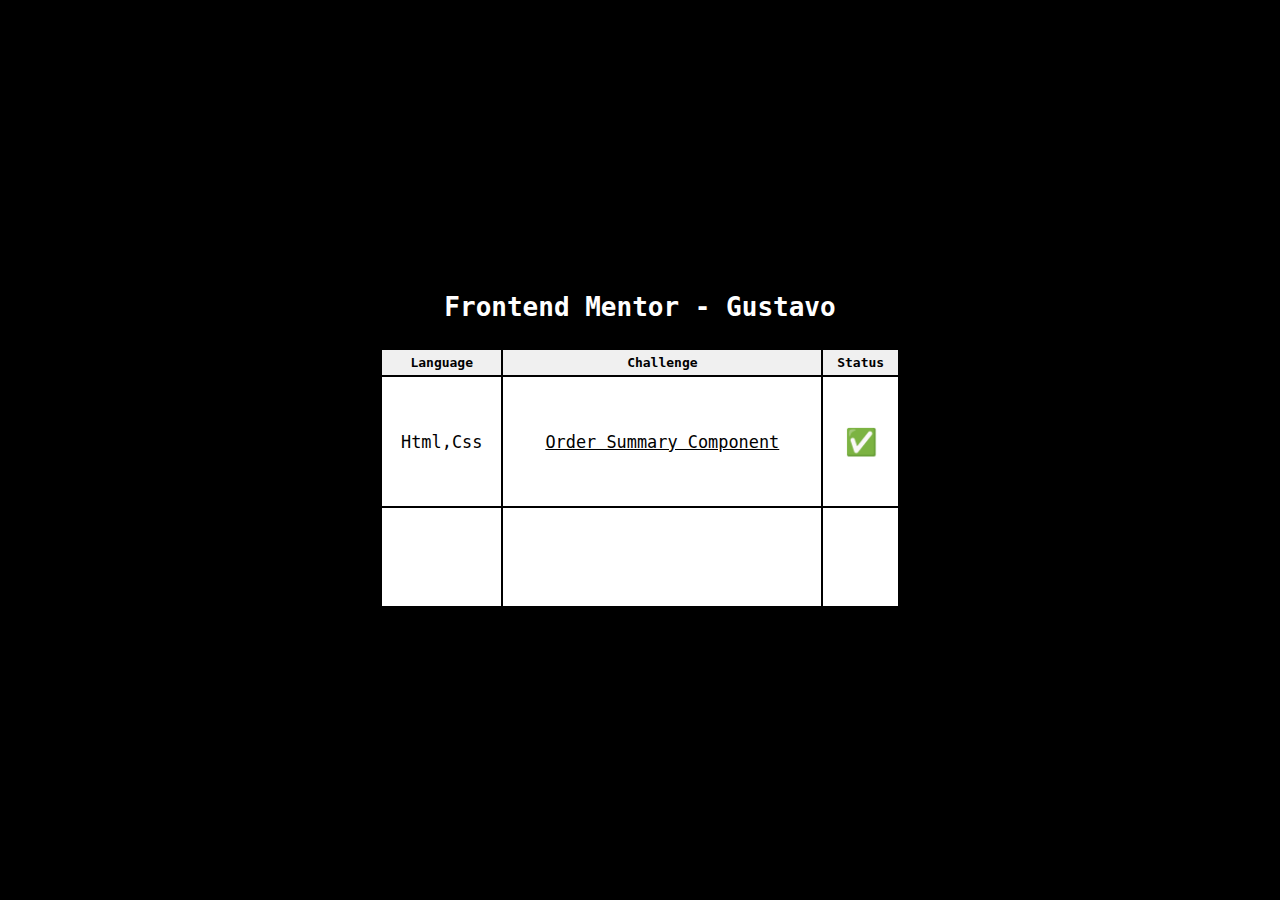
==== index.html @ 12e73298 "GitPages Index" ====
<!DOCTYPE html>
<html lang="en">
<head>
    <meta charset="UTF-8">
    <meta name="viewport" content="width=device-width, initial-scale=1.0">
    <title>Frontend Mentor Challenges</title>
</head>

<style>


*{
    margin: 0;
    padding: 0;
    color: black;
    box-sizing: border-box;
    font-family: monospace;
}

body{
    display: flex;
    flex-direction: column;
    align-items: center;
    justify-content: center;
    align-content: center;
    width: 100%;
    height: 100vh;
   background-color: black;

}

main h1{
    color: white;
    text-align: center;
    margin-bottom: 2rem;
}

table {
    width:40rem;
	height:20rem;
    text-align: center;
    border:2px solid #000000;
	border-collapse: collapse;
	padding:5px;
}

main table  th{
    border:2px solid #000000;
	padding:5px;
    background:#F0F0F0;
    

}
main table td{
    font-size: 1.3rem;
    border:2px solid #000000;
	padding:5px;
    background:#FFFFFF;
}

main table tbody tr span {
   font-size: 2rem;
}



</style>


<body>
    
    <main>
        <h1>Frontend Mentor - Gustavo</h1>
        <table>
            <thead>
            <tr>
                <th>Language</th>
                <th>Challenge</th>
                <th>Status</th>
            </tr>
            </thead>
            <tbody>
            <tr>
                <td>Html,Css</td>
                <td><a href="">Order Summary Component</a></td>
                <td><span>✅</span></td>
            </tr>
            <tr>
                <td>&nbsp;</td>
                <td>&nbsp;</td>
                <td>&nbsp;</td>
            </tr>
            </tbody>
        </table>


    </main>


</body>
</html>
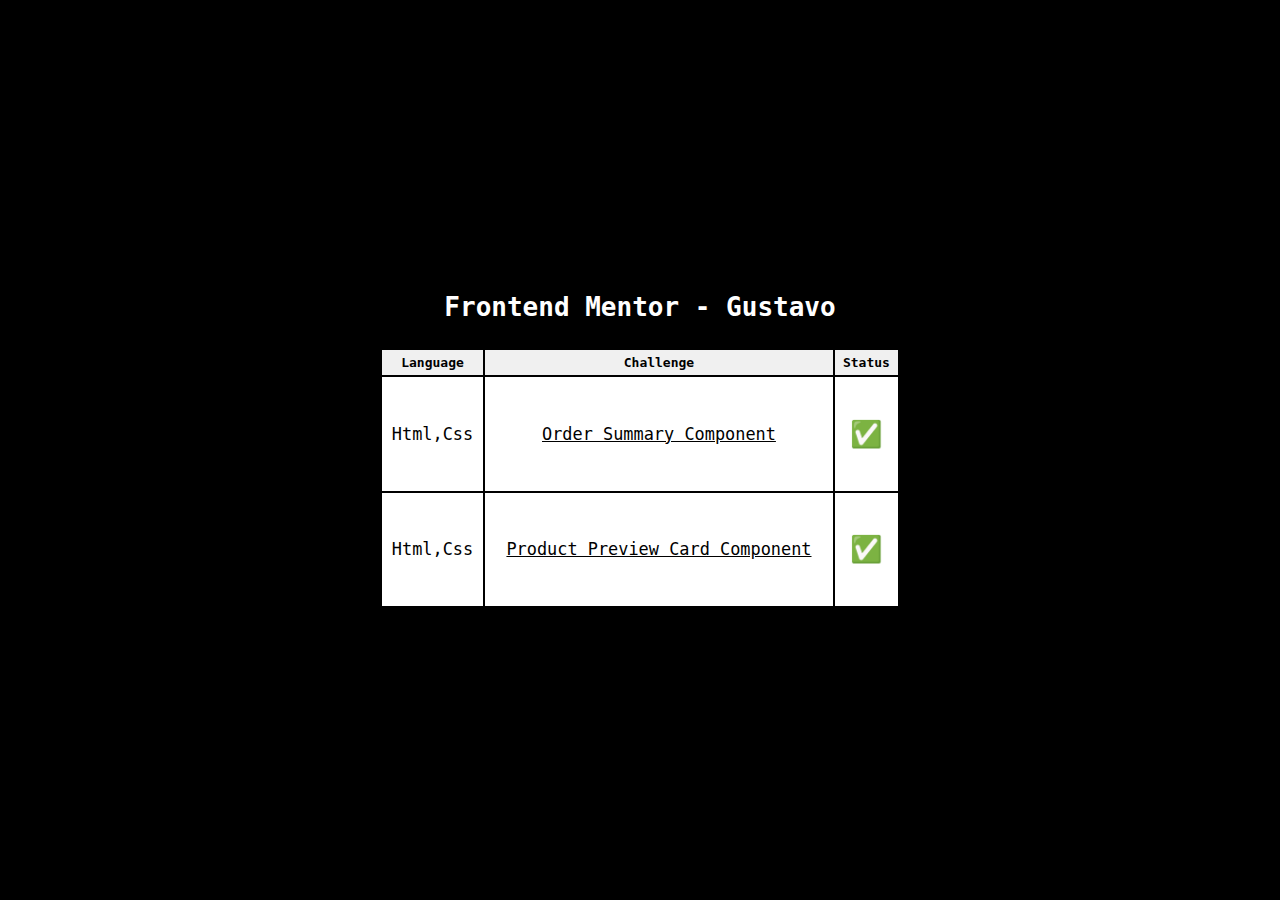
==== commit 87c252c7: "Frontend Mentor - Product preview card component - Done + Att Index" ====
--- a/index.html
+++ b/index.html
@@ -82,13 +82,13 @@
             <tbody>
             <tr>
                 <td>Html,Css</td>
-                <td><a href="">Order Summary Component</a></td>
+                <td><a href="./OrderSummaryComponent/order-summary-component-main/index.html">Order Summary Component</a></td>
                 <td><span>✅</span></td>
             </tr>
             <tr>
-                <td>&nbsp;</td>
-                <td>&nbsp;</td>
-                <td>&nbsp;</td>
+                <td>Html,Css</td>
+                <td><a href="./ProductPreviewCardComponent/product-preview-card-component-main/index.html">Product Preview Card Component</a></td>
+                <td><span>✅</span></td>
             </tr>
             </tbody>
         </table>
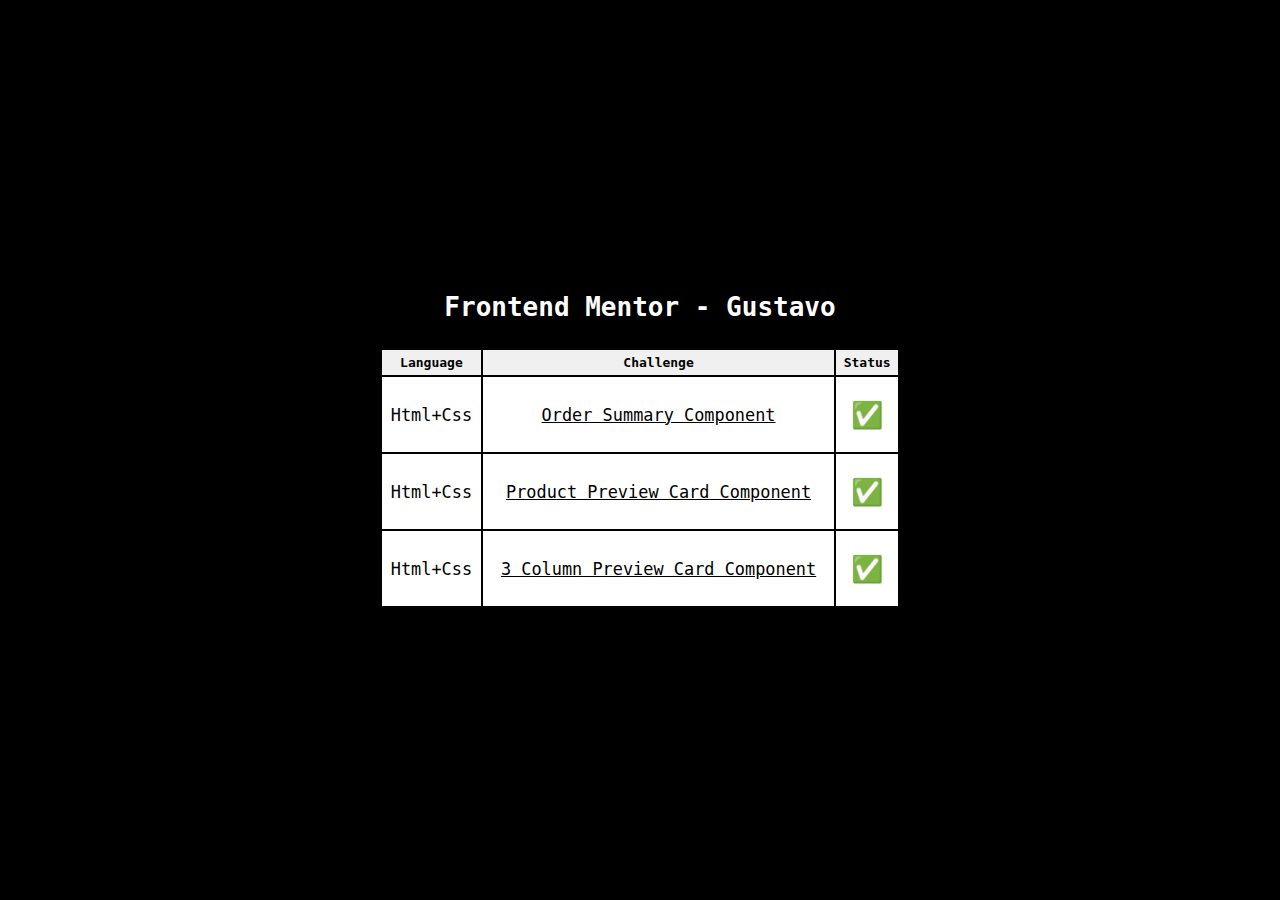
==== commit 57804dcb: "3ColumnPreviewCard Frontend Mentor Challenge + Index add" ====
--- a/index.html
+++ b/index.html
@@ -81,13 +81,19 @@
             </thead>
             <tbody>
             <tr>
-                <td>Html,Css</td>
+                <td>Html+Css</td>
                 <td><a href="./OrderSummaryComponent/order-summary-component-main/index.html">Order Summary Component</a></td>
                 <td><span>✅</span></td>
             </tr>
             <tr>
-                <td>Html,Css</td>
+                <td>Html+Css</td>
                 <td><a href="./ProductPreviewCardComponent/product-preview-card-component-main/index.html">Product Preview Card Component</a></td>
+                <td><span>✅</span></td>
+            </tr>
+
+            <tr>
+                <td>Html+Css</td>
+                <td><a href="./3ColumnPreviewCardComponent/3-column-preview-card-component-main/index.html">3 Column Preview Card Component</a></td>
                 <td><span>✅</span></td>
             </tr>
             </tbody>
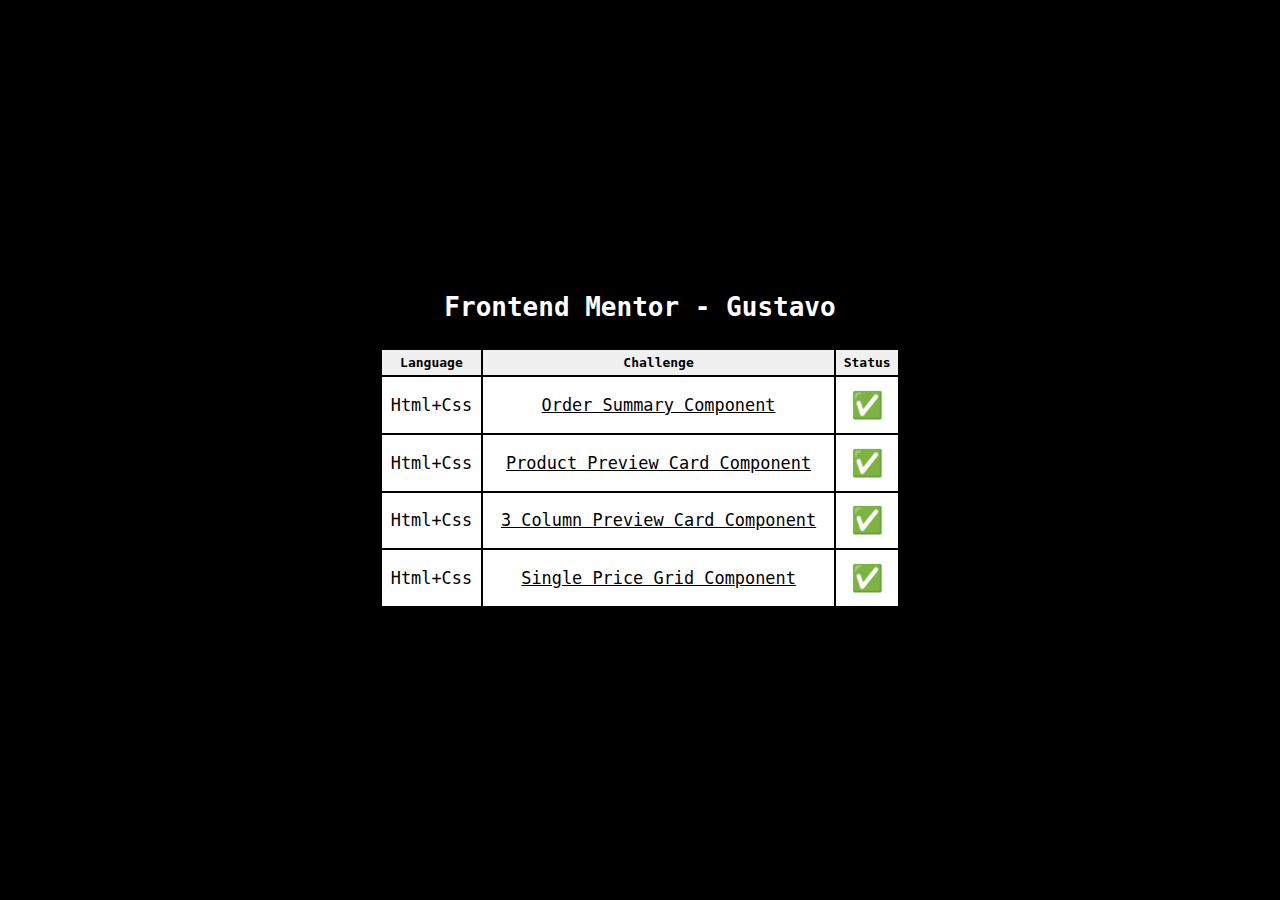
==== commit 559da69f: "SinglePrinceGrindComponent Challenge Frontend Mentor + Index Repository Update" ====
--- a/index.html
+++ b/index.html
@@ -96,6 +96,12 @@
                 <td><a href="./3ColumnPreviewCardComponent/3-column-preview-card-component-main/index.html">3 Column Preview Card Component</a></td>
                 <td><span>✅</span></td>
             </tr>
+
+            <tr>
+                <td>Html+Css</td>
+                <td><a href="./SinglePriceGridComponent/single-price-grid-component-master/index.html">Single Price Grid Component</a></td>
+                <td><span>✅</span></td>
+            </tr>
             </tbody>
         </table>
 
